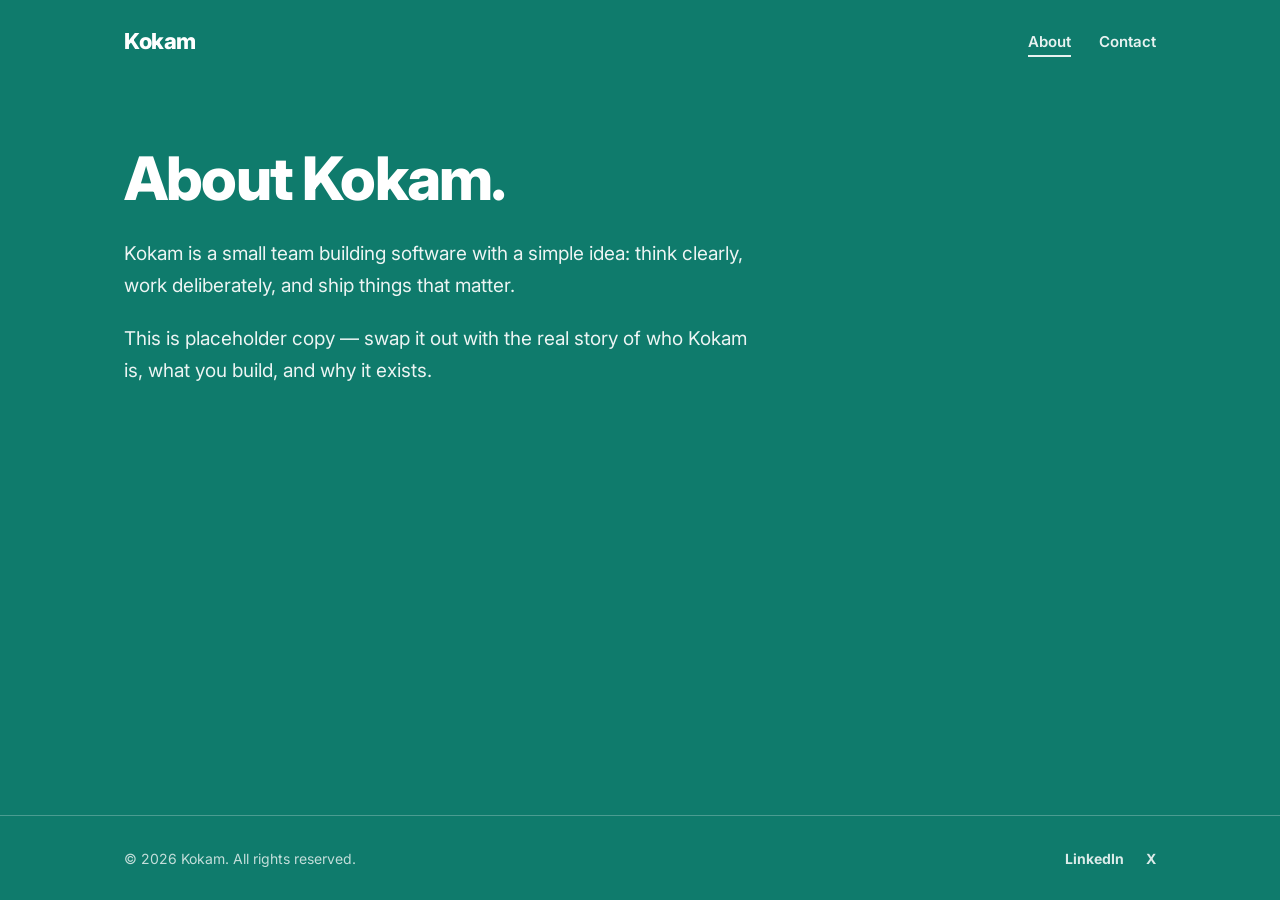
==== about.html @ 4f6c1e5d "Add Kokam blog website in 37signals style Static site with navbar (About/Contact), footer with Linke" ====
<!DOCTYPE html>
<html lang="en">
<head>
<meta charset="UTF-8">
<meta name="viewport" content="width=device-width, initial-scale=1.0">
<title>About — Kokam</title>
<link rel="stylesheet" href="css/style.css">
</head>
<body>

<header class="navbar">
  <div class="wrap">
    <a href="index.html" class="brand">Kokam</a>
    <ul class="nav-links">
      <li><a href="about.html" class="active">About</a></li>
      <li><a href="contact.html">Contact</a></li>
    </ul>
  </div>
</header>

<main>
  <section class="page">
    <div class="wrap">
      <h1>About Kokam.</h1>
      <p>Kokam is a small team building software with a simple idea: think clearly, work deliberately, and ship things that matter.</p>
      <p>This is placeholder copy — swap it out with the real story of who Kokam is, what you build, and why it exists.</p>
    </div>
  </section>
</main>

<footer>
  <div class="wrap">
    <span class="footer-brand">© 2026 Kokam. All rights reserved.</span>
    <ul class="social-links">
      <li><a href="https://linkedin.com/company/kokam" target="_blank" rel="noopener noreferrer">LinkedIn</a></li>
      <li><a href="https://x.com/kokam" target="_blank" rel="noopener noreferrer">X</a></li>
    </ul>
  </div>
</footer>

<script src="js/main.js"></script>
</body>
</html>
---- css/style.css ----
/* Kokam — 37signals-inspired styling */

@import url('https://fonts.googleapis.com/css2?family=Inter:wght@400;500;700;800&display=swap');

* {
  box-sizing: border-box;
}

html, body {
  margin: 0;
  padding: 0;
}

body {
  font-family: 'Inter', -apple-system, BlinkMacSystemFont, 'Segoe UI', Helvetica, Arial, sans-serif;
  color: #ffffff;
  min-height: 100vh;
  transition: background-color 0.4s ease;
  display: flex;
  flex-direction: column;
}

a {
  color: #ffffff;
  text-decoration: none;
}

a:hover {
  text-decoration: underline;
}

.wrap {
  width: 100%;
  max-width: 1080px;
  margin: 0 auto;
  padding: 0 24px;
}

/* Navbar */

.navbar {
  padding: 28px 0;
}

.navbar .wrap {
  display: flex;
  align-items: center;
  justify-content: space-between;
}

.brand {
  font-weight: 800;
  font-size: 22px;
  letter-spacing: -0.02em;
}

.brand:hover {
  text-decoration: none;
  opacity: 0.85;
}

.nav-links {
  display: flex;
  gap: 28px;
  list-style: none;
  margin: 0;
  padding: 0;
}

.nav-links a {
  font-weight: 600;
  font-size: 15px;
  opacity: 0.9;
}

.nav-links a:hover {
  opacity: 1;
}

.nav-links a.active {
  border-bottom: 2px solid #ffffff;
  padding-bottom: 4px;
}

/* Main / hero */

main {
  flex: 1;
}

.hero {
  padding: 60px 0 48px;
}

.hero h1 {
  font-size: clamp(40px, 7vw, 76px);
  line-height: 1.05;
  font-weight: 800;
  letter-spacing: -0.03em;
  margin: 0 0 20px;
  max-width: 820px;
}

.hero p.lede {
  font-size: clamp(18px, 2.4vw, 24px);
  line-height: 1.5;
  max-width: 640px;
  opacity: 0.92;
  margin: 0;
}

/* Posts list */

.posts {
  padding: 20px 0 80px;
  border-top: 1px solid rgba(255, 255, 255, 0.25);
}

.post-item {
  padding: 40px 0;
  border-bottom: 1px solid rgba(255, 255, 255, 0.25);
  display: flex;
  flex-direction: column;
  gap: 10px;
}

.post-item .post-num {
  font-weight: 700;
  font-size: 14px;
  opacity: 0.7;
  letter-spacing: 0.04em;
}

.post-item h2 {
  font-size: clamp(24px, 3.6vw, 34px);
  margin: 0;
  font-weight: 800;
  letter-spacing: -0.02em;
}

.post-item h2 a:hover {
  text-decoration: underline;
}

.post-item p {
  margin: 0;
  max-width: 680px;
  font-size: 17px;
  line-height: 1.6;
  opacity: 0.9;
}

.read-more {
  font-weight: 700;
  font-size: 15px;
  display: inline-block;
  margin-top: 4px;
}

/* Simple page (about / contact) */

.page {
  padding: 60px 0 100px;
}

.page h1 {
  font-size: clamp(36px, 6vw, 60px);
  font-weight: 800;
  letter-spacing: -0.03em;
  margin: 0 0 24px;
}

.page p {
  font-size: 19px;
  line-height: 1.7;
  max-width: 640px;
  opacity: 0.92;
  margin: 0 0 20px;
}

.contact-list {
  list-style: none;
  padding: 0;
  margin: 32px 0 0;
}

.contact-list li {
  font-size: 20px;
  font-weight: 700;
  margin-bottom: 14px;
}

/* Article */

.article {
  padding: 60px 0 100px;
}

.article .post-num {
  font-weight: 700;
  font-size: 14px;
  opacity: 0.7;
  letter-spacing: 0.04em;
  display: block;
  margin-bottom: 14px;
}

.article h1 {
  font-size: clamp(32px, 5.5vw, 56px);
  font-weight: 800;
  letter-spacing: -0.03em;
  margin: 0 0 28px;
  max-width: 800px;
}

.article .body p {
  font-size: 19px;
  line-height: 1.75;
  max-width: 680px;
  opacity: 0.94;
  margin: 0 0 22px;
}

.back-link {
  display: inline-block;
  margin-bottom: 40px;
  font-weight: 700;
  font-size: 15px;
  opacity: 0.85;
}

/* Footer */

footer {
  border-top: 1px solid rgba(255, 255, 255, 0.25);
  padding: 32px 0;
}

footer .wrap {
  display: flex;
  align-items: center;
  justify-content: space-between;
  flex-wrap: wrap;
  gap: 16px;
}

.footer-brand {
  font-size: 14px;
  opacity: 0.75;
}

.social-links {
  display: flex;
  gap: 22px;
  list-style: none;
  margin: 0;
  padding: 0;
}

.social-links a {
  font-weight: 700;
  font-size: 14px;
  opacity: 0.85;
}

.social-links a:hover {
  opacity: 1;
}

@media (max-width: 600px) {
  .nav-links {
    gap: 16px;
  }
}
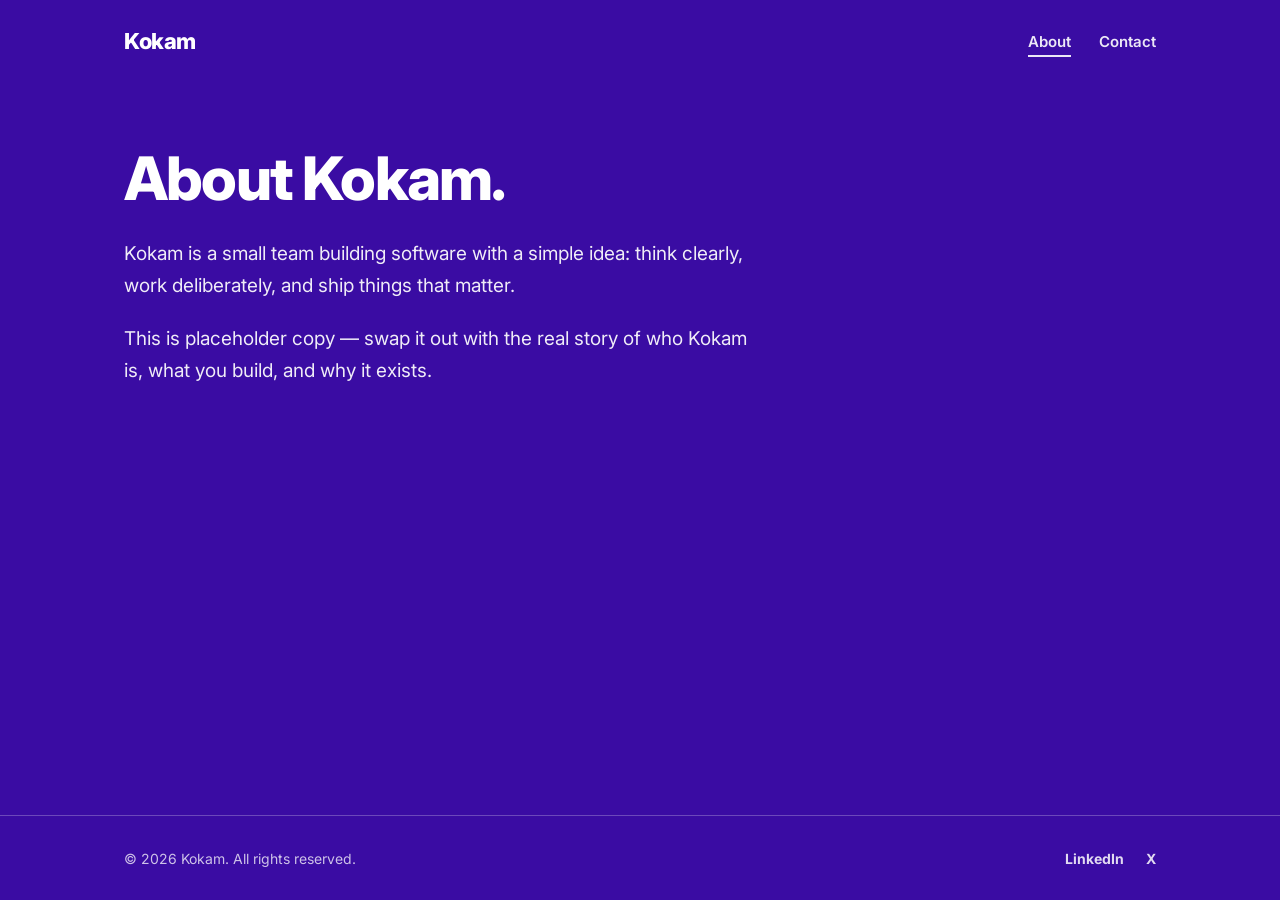
==== commit 170651a8: "Fix SEO gaps: meta tags, canonical URLs, structured data, sitemap Add unique per-page titles/descrip" ====
--- a/about.html
+++ b/about.html
@@ -4,6 +4,23 @@
 <meta charset="UTF-8">
 <meta name="viewport" content="width=device-width, initial-scale=1.0">
 <title>About — Kokam</title>
+<meta name="description" content="Kokam is a small team building software with a simple idea: think clearly, work deliberately, and ship things that matter.">
+<link rel="canonical" href="https://kokam.in/about.html">
+<meta name="robots" content="index, follow">
+
+<meta property="og:type" content="website">
+<meta property="og:site_name" content="Kokam">
+<meta property="og:title" content="About — Kokam">
+<meta property="og:description" content="Kokam is a small team building software with a simple idea: think clearly, work deliberately, and ship things that matter.">
+<meta property="og:url" content="https://kokam.in/about.html">
+<meta property="og:image" content="https://kokam.in/og-image.png">
+
+<meta name="twitter:card" content="summary_large_image">
+<meta name="twitter:site" content="@kokamco">
+<meta name="twitter:title" content="About — Kokam">
+<meta name="twitter:description" content="Kokam is a small team building software with a simple idea: think clearly, work deliberately, and ship things that matter.">
+<meta name="twitter:image" content="https://kokam.in/og-image.png">
+
 <link rel="stylesheet" href="css/style.css">
 </head>
 <body>
@@ -32,8 +49,8 @@
   <div class="wrap">
     <span class="footer-brand">© 2026 Kokam. All rights reserved.</span>
     <ul class="social-links">
-      <li><a href="https://linkedin.com/company/kokam" target="_blank" rel="noopener noreferrer">LinkedIn</a></li>
-      <li><a href="https://x.com/kokam" target="_blank" rel="noopener noreferrer">X</a></li>
+      <li><a href="https://linkedin.com/company/kokamco" target="_blank" rel="noopener noreferrer">LinkedIn</a></li>
+      <li><a href="https://x.com/kokamco" target="_blank" rel="noopener noreferrer">X</a></li>
     </ul>
   </div>
 </footer>
